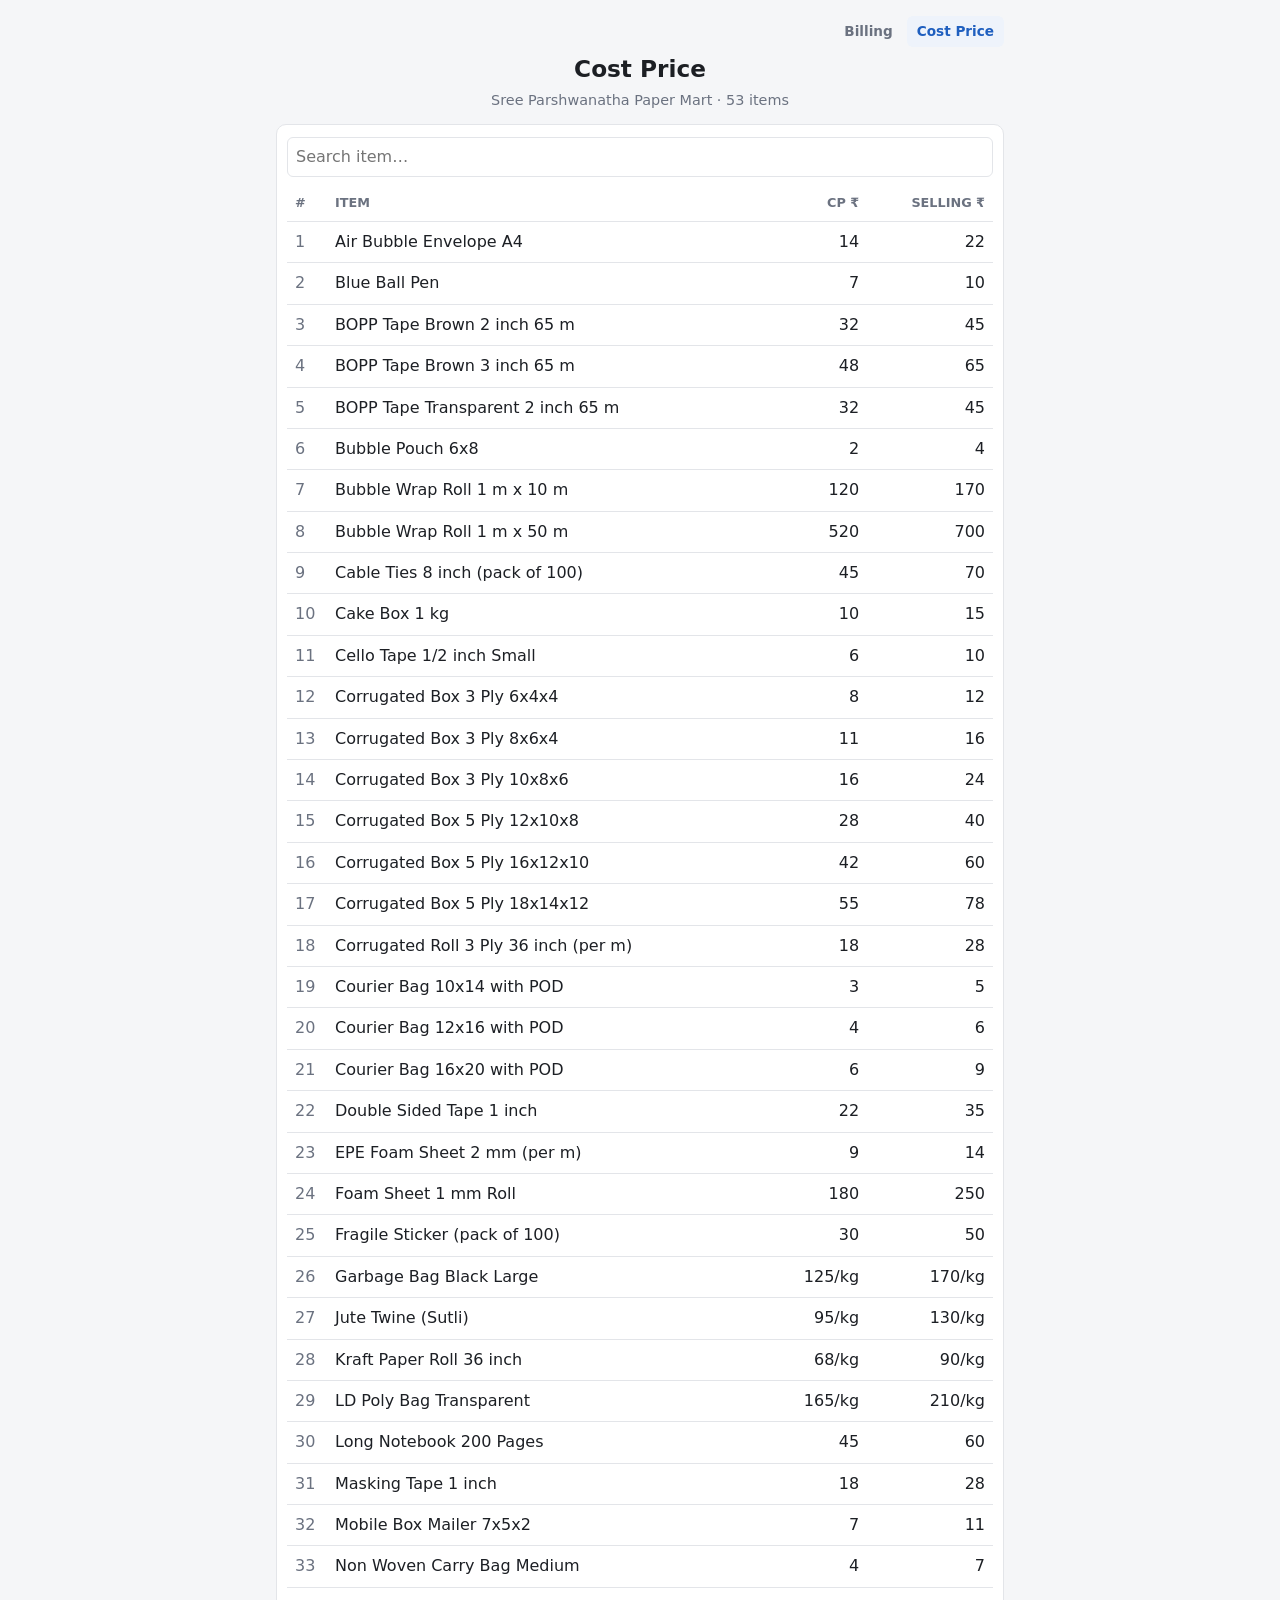
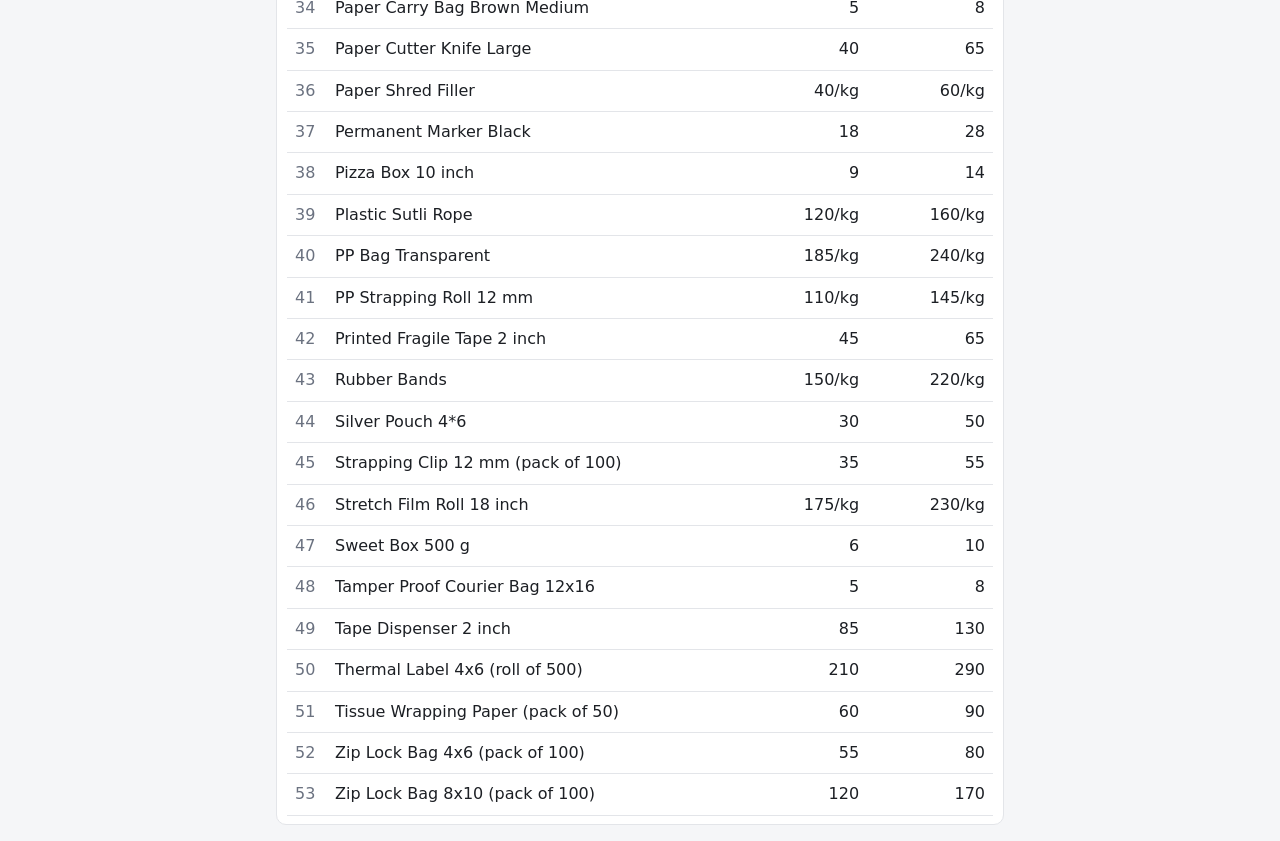
==== cost.html @ bf863db2 "Billing app" ====
<!doctype html>
<html lang="en">
<head>
  <meta charset="utf-8">
  <meta name="viewport" content="width=device-width, initial-scale=1">
  <meta name="robots" content="noindex, nofollow">
  <title>Cost Price</title>
  <meta name="theme-color" content="#1f5fbf">
  <link rel="manifest" href="manifest.webmanifest" crossorigin="use-credentials">
  <link rel="icon" href="icons/icon-192.png" type="image/png">
  <link rel="stylesheet" href="style.css">
</head>
<body class="page-cost">
  <main class="wrap">
    <nav class="nav"><a href="index.html">Billing</a><a href="cost.html" aria-current="page">Cost Price</a></nav>
    <header class="shop">
      <h1>Cost Price</h1>
      <p class="meta"><span id="shopName"></span> &middot; <span id="count"></span></p>
    </header>

    <section class="bill">
      <input type="text" id="filter" placeholder="Search item…" autocomplete="off" aria-label="Search item">
      <div class="cp-scroll">
        <table class="cp">
          <thead>
            <tr><th class="n">#</th><th>Item</th><th class="r">CP &#8377;</th><th class="r">Selling &#8377;</th></tr>
          </thead>
          <tbody id="list"></tbody>
        </table>
      </div>
      <p id="empty" class="cp-empty" hidden>No items match.</p>
    </section>
  </main>

  <script src="products.js"></script>
  <script src="cost.js"></script>
  <script src="pwa.js"></script>
</body>
</html>
---- style.css ----
:root {
  --bg: #f5f6f8;
  --card: #ffffff;
  --text: #1c1f24;
  --muted: #6b7280;
  --line: #e3e5e9;
  --accent: #1f5fbf;
  --accent-text: #ffffff;
  --danger: #c0392b;
  --hover: #eef3fb;
}
* { box-sizing: border-box; }
html, body { margin: 0; }
body {
  background: var(--bg);
  color: var(--text);
  font: 16px/1.4 system-ui, -apple-system, "Segoe UI", Roboto, sans-serif;
}
button { touch-action: manipulation; }
.wrap { max-width: 760px; margin: 0 auto; padding: 16px; }

.nav { display: flex; gap: 4px; justify-content: flex-end; margin-bottom: 6px; }
.nav a {
  color: var(--muted); text-decoration: none; font-size: .85rem; font-weight: 600;
  padding: 6px 10px; border-radius: 6px;
}
.nav a:hover { background: var(--hover); color: var(--accent); }
.nav a[aria-current="page"] { color: var(--accent); background: var(--hover); }

.cust { display: block; padding: 4px 0 10px; border-bottom: 1px solid var(--line); }
.cust > span { display: block; font-size: .8rem; color: var(--muted); font-weight: 600; margin-bottom: 4px; }
.cust em { font-weight: 400; font-style: normal; }

/* the bottom entry row can't be removed */
#rows .row:last-child .del { visibility: hidden; }

.shop { text-align: center; margin-bottom: 14px; }
.shop h1 { margin: 0; font-size: 1.45rem; }
.shop .meta { margin: 4px 0 0; color: var(--muted); font-size: .9rem; }

.bill {
  background: var(--card);
  border: 1px solid var(--line);
  border-radius: 10px;
  padding: 8px 10px;
}

/* ---------- item rows (desktop) ---------- */
.row {
  display: grid;
  grid-template-columns: 26px minmax(0, 1fr) 172px 92px 92px 34px;
  gap: 6px;
  align-items: center;
  padding: 6px 0;
  border-bottom: 1px solid var(--line);
}
#rows .row:last-child { border-bottom: 0; }
.row.head { font-size: .8rem; color: var(--muted); font-weight: 600; text-transform: uppercase; }
.r { text-align: right; }
.c { text-align: center; }
.sn { color: var(--muted); font-size: .85rem; text-align: center; }

.f { display: block; }
.f > span { display: none; }
input[type="text"] {
  width: 100%;
  font: inherit;
  padding: 8px;
  border: 1px solid var(--line);
  border-radius: 6px;
  background: #fff;
  color: var(--text);
}
input[type="text"]:focus { outline: 2px solid var(--accent); outline-offset: -1px; border-color: transparent; }
.price input { text-align: right; }
.amt { text-align: right; font-variant-numeric: tabular-nums; font-weight: 600; }
.item-wrap { position: relative; min-width: 0; }

/* qty group:  [−][ 2 ][+][pcs]   (kg rows: [ 1.25 ][kg]) */
.qbox {
  display: flex; height: 40px;
  border: 1px solid var(--line); border-radius: 6px; overflow: hidden; background: #fff;
}
.qbox:focus-within { outline: 2px solid var(--accent); outline-offset: -1px; }
.qbox input[type="text"] {
  flex: 1; min-width: 0; height: 100%;
  border: 0; border-radius: 0; padding: 0 4px; text-align: center;
  font-variant-numeric: tabular-nums;
}
.qbox input[type="text"]:focus { outline: none; }
.step {
  flex: 0 0 34px; border: 0; background: var(--bg); color: var(--text);
  font: inherit; font-size: 1.25rem; line-height: 1; cursor: pointer; padding: 0;
}
.step:active { background: var(--hover); }
.unit {
  flex: 0 0 auto; min-width: 40px;
  font: inherit; font-size: .78rem; font-weight: 600;
  border: 0; border-left: 1px solid var(--line);
  background: var(--bg); color: var(--muted); cursor: pointer; padding: 0 6px;
}
.unit.kg { background: var(--accent); border-color: var(--accent); color: var(--accent-text); }
.row.is-kg .step { display: none; }
.row.is-kg .qbox input[type="text"] { text-align: right; padding-right: 8px; }

.del {
  border: 0; background: none; color: var(--muted);
  font-size: 1.3rem; line-height: 1; cursor: pointer; padding: 6px;
  border-radius: 6px;
}
.del:hover { color: var(--danger); background: #fbeeee; }

.total {
  display: flex; justify-content: space-between; align-items: baseline;
  padding: 12px 4px 4px; font-size: 1.15rem;
  border-top: 1px solid var(--line);
}
.total strong { font-size: 1.35rem; font-variant-numeric: tabular-nums; }

.actions {
  display: flex; flex-wrap: wrap; gap: 8px; align-items: center;
  margin-top: 14px;
}

.size { display: inline-flex; border: 1px solid var(--line); border-radius: 8px; overflow: hidden; background: var(--card); }
.size input { position: absolute; opacity: 0; pointer-events: none; }
.size span { display: block; padding: 10px 12px; cursor: pointer; font-weight: 600; font-size: .95rem; white-space: nowrap; }
.size input:checked + span { background: var(--accent); color: var(--accent-text); }
.size input:focus-visible + span { outline: 2px solid var(--accent); outline-offset: -3px; }

.btn {
  font: inherit; font-weight: 600;
  padding: 10px 16px; border-radius: 8px; cursor: pointer;
  border: 1px solid var(--accent); background: var(--card); color: var(--accent);
  white-space: nowrap;
}
.btn.primary { background: var(--accent); color: var(--accent-text); }
.btn.ghost { border-color: var(--line); color: var(--muted); margin-left: auto; }
.btn:active { transform: translateY(1px); }

.suggest {
  position: absolute; z-index: 20;
  list-style: none; margin: 0; padding: 4px 0;
  background: var(--card);
  border: 1px solid var(--line); border-radius: 8px;
  box-shadow: 0 8px 24px rgba(0,0,0,.12);
  max-height: 280px; overflow-y: auto;
}
.suggest li {
  display: flex; justify-content: space-between; gap: 12px;
  padding: 9px 12px; cursor: pointer;
}
.suggest li .p { color: var(--muted); white-space: nowrap; }
.suggest li.active, .suggest li:hover { background: var(--hover); }

.toast {
  position: fixed; left: 50%; bottom: 20px; transform: translateX(-50%);
  background: #222; color: #fff; padding: 10px 16px; border-radius: 8px;
  font-size: .9rem; max-width: calc(100% - 32px); z-index: 30;
  box-shadow: 0 6px 20px rgba(0,0,0,.2);
}

/* ---------- Cost Price page ---------- */
.page-cost .wrap { padding-bottom: 16px; }
#filter { margin: 4px 0 8px; }
.cp-scroll { overflow-x: auto; }
.cp { width: 100%; border-collapse: collapse; font-variant-numeric: tabular-nums; }
.cp th, .cp td { padding: 9px 8px; border-bottom: 1px solid var(--line); text-align: left; }
.cp th { font-size: .8rem; color: var(--muted); text-transform: uppercase; font-weight: 600; }
.cp th.r, .cp td.r { text-align: right; white-space: nowrap; }
.cp .n { color: var(--muted); width: 2.5em; }
.cp td.loss { color: var(--danger); font-weight: 600; }
.cp tbody tr:hover { background: var(--hover); }
.cp-empty { color: var(--muted); text-align: center; padding: 16px 0; margin: 0; }
.cp-note { color: var(--muted); font-size: .85rem; text-align: center; }

/* ---------- Phone layout ---------- */
@media (max-width: 560px) {
  .row.head { display: none; }
  /* line 1: # | item name | qty | x      line 2: price ......... amount */
  .row {
    grid-template-columns: 16px minmax(0, 1fr) 110px 26px;
    grid-template-areas:
      "sn item  qty del"
      ".  price amt amt";
    gap: 6px 5px;
    padding: 10px 0;
  }
  .sn { grid-area: sn; }
  .item-wrap { grid-area: item; }
  .item { padding: 8px 6px; height: 40px; font-size: 15px; }
  .shop h1 { font-size: 1.2rem; }
  .shop { margin-bottom: 10px; }
  .unit { min-width: 30px; padding: 0 3px; font-size: .72rem; }
  .qty { grid-area: qty; }
  .price { grid-area: price; }
  .amt { grid-area: amt; }
  .del { grid-area: del; padding: 6px 2px; }
  .step { flex-basis: 24px; font-size: 1.1rem; }
  .qbox input[type="text"] { padding: 0 2px; }

  .price { display: flex; align-items: center; gap: 6px; }
  .price > span { display: block; white-space: nowrap; font-size: .75rem; color: var(--muted); }
  .price input { min-width: 0; flex: 1; height: 36px; padding: 6px 8px; }
  .amt { display: flex; justify-content: flex-end; align-items: baseline; gap: 6px; padding-right: 2px; }
  .amt:not(:empty)::before { content: "Amount"; font-size: .75rem; color: var(--muted); font-weight: 400; }

  .btn.ghost { margin-left: 0; }
  .size { flex: 1 1 100%; }
  .size label { flex: 1; text-align: center; }
  .actions .btn { flex: 1 1 auto; }
}
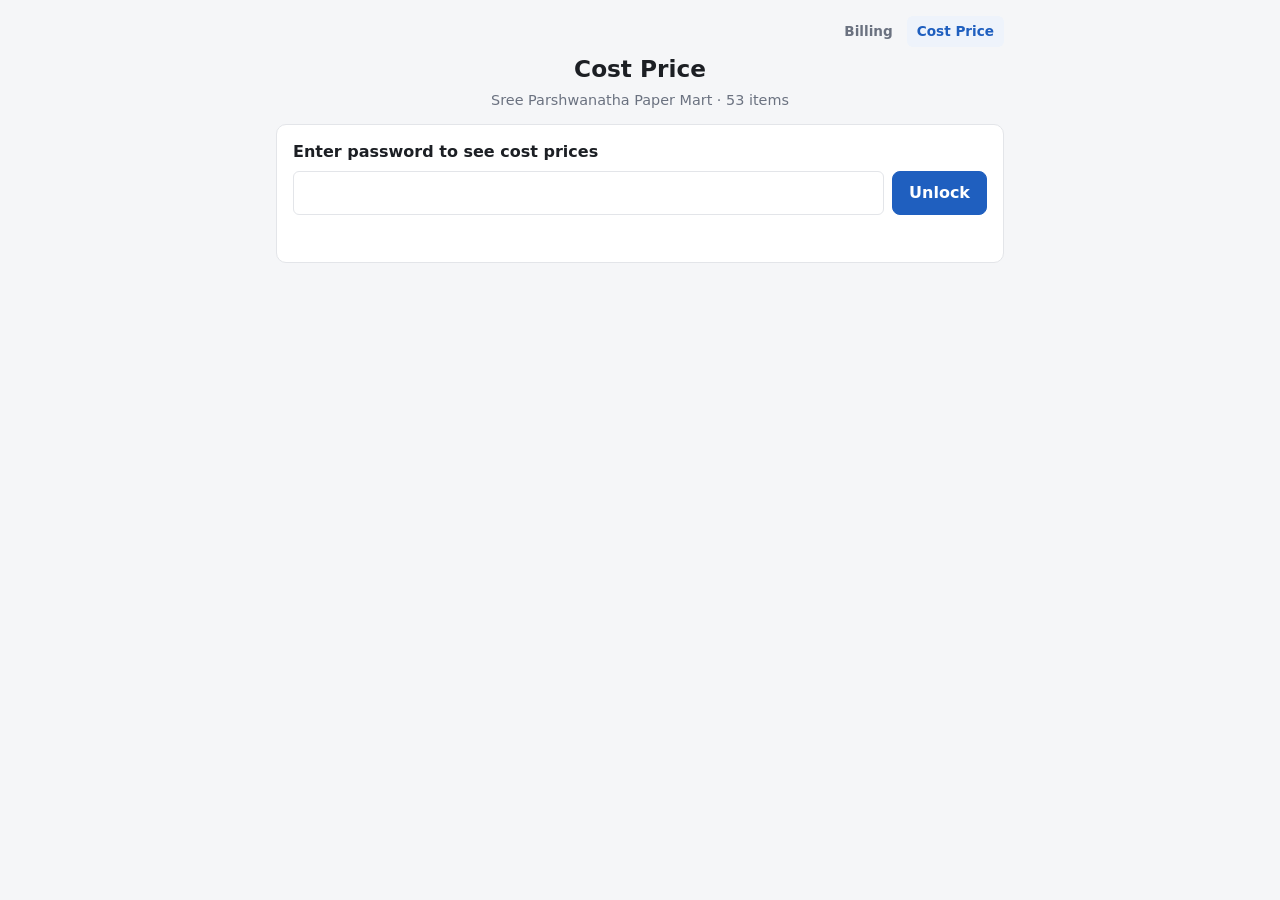
==== commit 89268a58: "Billing app" ====
--- a/cost.html
+++ b/cost.html
@@ -12,14 +12,28 @@
 </head>
 <body class="page-cost">
   <main class="wrap">
-    <nav class="nav"><a href="index.html">Billing</a><a href="cost.html" aria-current="page">Cost Price</a></nav>
+    <nav class="nav"><a href="./">Billing</a><a href="cost.html" aria-current="page">Cost Price</a></nav>
     <header class="shop">
       <h1>Cost Price</h1>
       <p class="meta"><span id="shopName"></span> &middot; <span id="count"></span></p>
     </header>
 
-    <section class="bill">
-      <input type="text" id="filter" placeholder="Search item…" autocomplete="off" aria-label="Search item">
+    <section class="bill lock" id="lockBox">
+      <form id="lockForm" autocomplete="off">
+        <label for="pw">Enter password to see cost prices</label>
+        <div class="lock-row">
+          <input type="password" id="pw" required autocomplete="current-password">
+          <button type="submit" id="unlockBtn" class="btn primary">Unlock</button>
+        </div>
+        <p id="lockMsg" class="lock-msg" role="alert"></p>
+      </form>
+    </section>
+
+    <section class="bill" id="cpBox" hidden>
+      <div class="cp-top">
+        <input type="text" id="filter" placeholder="Search item…" autocomplete="off" aria-label="Search item">
+        <button type="button" id="btnLock" class="btn ghost small">Lock</button>
+      </div>
       <div class="cp-scroll">
         <table class="cp">
           <thead>
@@ -33,6 +47,7 @@
   </main>
 
   <script src="products.js"></script>
+  <script src="cost-data.js"></script>
   <script src="cost.js"></script>
   <script src="pwa.js"></script>
 </body>
--- a/style.css
+++ b/style.css
@@ -161,8 +161,21 @@
 }
 
 /* ---------- Cost Price page ---------- */
-.page-cost .wrap { padding-bottom: 16px; }
-#filter { margin: 4px 0 8px; }
+.lock { padding: 16px; }
+.lock label { display: block; font-weight: 600; margin-bottom: 8px; }
+.lock-row { display: flex; gap: 8px; }
+.lock-row input { flex: 1; min-width: 0; }
+input[type="password"] {
+  font: inherit; padding: 8px; border: 1px solid var(--line); border-radius: 6px;
+  background: #fff; color: var(--text); letter-spacing: .15em;
+}
+input[type="password"]:focus { outline: 2px solid var(--accent); outline-offset: -1px; border-color: transparent; }
+.lock-msg { color: var(--danger); font-weight: 600; min-height: 1.4em; margin: 8px 0 0; }
+.btn:disabled { opacity: .6; cursor: default; }
+.btn.small { padding: 6px 12px; font-size: .9rem; }
+.cp-top { display: flex; gap: 8px; align-items: center; margin: 4px 0 8px; }
+.cp-top .btn.ghost { margin-left: 0; }
+#filter { flex: 1; }
 .cp-scroll { overflow-x: auto; }
 .cp { width: 100%; border-collapse: collapse; font-variant-numeric: tabular-nums; }
 .cp th, .cp td { padding: 9px 8px; border-bottom: 1px solid var(--line); text-align: left; }
